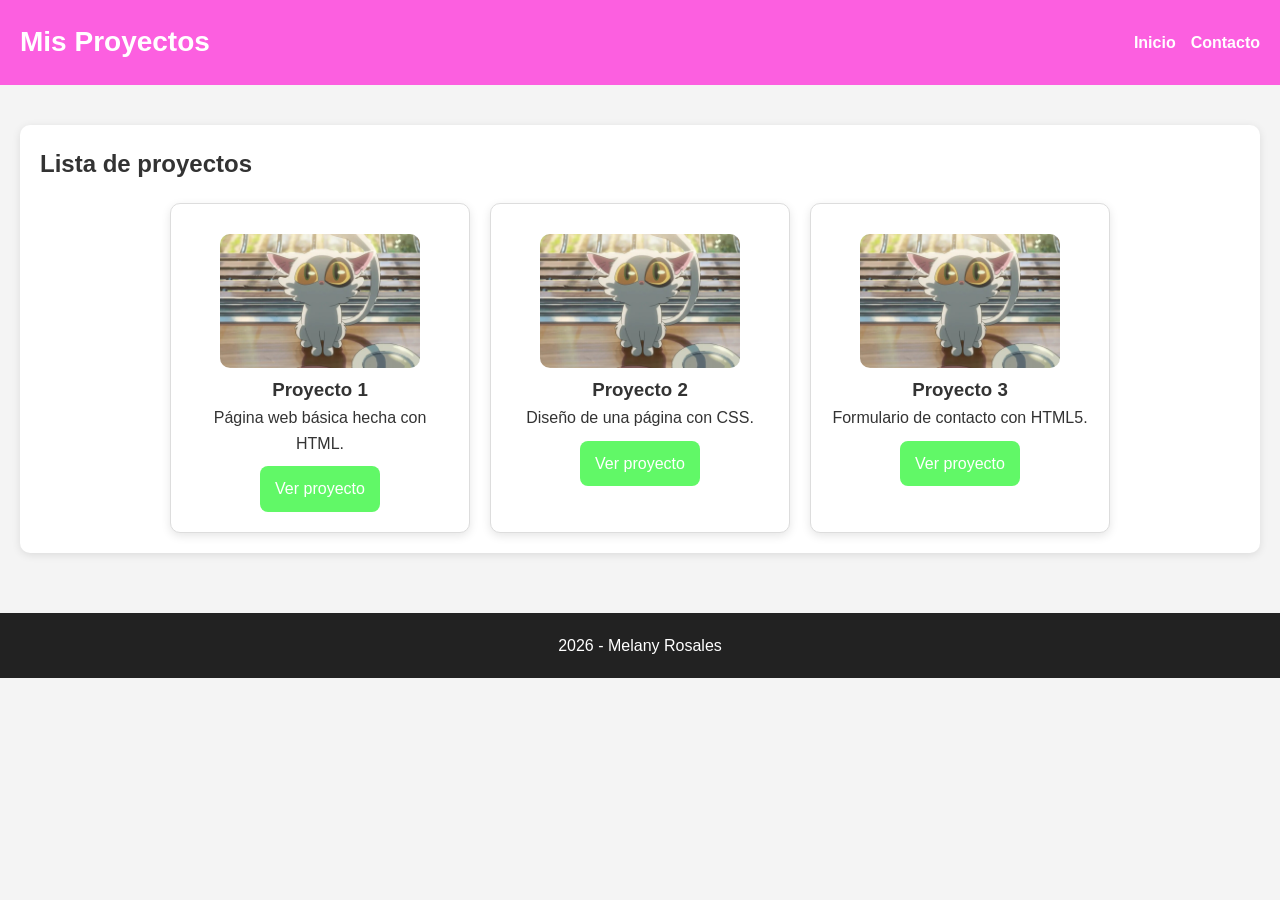
==== paginas/proyectos.html @ 5a08423c "Primer Commit" ====
<!DOCTYPE html>
<html lang="es">
<head>
    <meta charset="UTF-8">
    <meta name="viewport" content="width=device-width, initial-scale=1.0">
    <title>Proyectos</title>
    <link rel="stylesheet" href="../css/estilos.css">
</head>
<body>

<header>
    <h1>Mis Proyectos</h1>
    <nav>
        <ul>
            <li><a href="../index.html">Inicio</a></li>
            <li><a href="contacto.html">Contacto</a></li>
        </ul>
    </nav>
</header>

<main>
    <section>
        <h2>Lista de proyectos</h2>

        <div class="tarjetas-grid">
            <article class="tarjeta">
                <img src="../img/perfil.jpeg" alt="Proyecto 1" width="200">
                <h3>Proyecto 1</h3>
                <p>Página web básica hecha con HTML.</p>
                <a href="#">Ver proyecto</a>
            </article>

            <article class="tarjeta">
                <img src="../img/perfil.jpeg" alt="Proyecto 2" width="200">
                <h3>Proyecto 2</h3>
                <p>Diseño de una página con CSS.</p>
                <a href="#">Ver proyecto</a>
            </article>

            <article class="tarjeta">
                <img src="../img/perfil.jpeg" alt="Proyecto 3" width="200">
                <h3>Proyecto 3</h3>
                <p>Formulario de contacto con HTML5.</p>
                <a href="#">Ver proyecto</a>
            </article>
        </div>
    </section>
</main>

<footer>
    <p>2026 - Melany Rosales</p>
</footer>

</body>
</html>
---- css/estilos.css ----
* {
    margin: 0;
    padding: 0;
    box-sizing: border-box;
}

body {
    font-family: Arial, sans-serif;
    background-color: #f4f4f4;
    color: #333;
    line-height: 1.6;
}

header {
    display: flex;
    justify-content: space-between;
    align-items: center;
    background-color: #fc5fe0;
    color: white;
    padding: 20px;
    flex-wrap: wrap;
}

header h1 {
    font-size: 28px;
}

nav ul {
    list-style: none;
    display: flex;
    gap: 15px;
    flex-wrap: wrap;
}

nav a {
    color: white;
    text-decoration: none;
    font-weight: bold;
}

nav a:hover {
    color: #a588fd;
}

main {
    padding: 20px;
}

section{
    background-color: white;
    margin: 20px 0;
    padding: 20px;
    border-radius: 10px;
    box-shadow: 0 2px 8px rgba(0, 0, 0, 0.1);
}

img {
    max-width: 100%;
    border-radius: 10px;
    margin-top: 10px;
}

#habilidades ul {
    display: flex;
    gap: 10px;
    flex-wrap: wrap;
    list-style: none;
    margin-top: 15px;
}

#habilidades li {
    background-color: #cc7fff;
    color: white;
    padding: 10px 15px;
    border-radius: 20px;
}

.tarjetas-grid {
    display: flex;
    gap: 20px;
    flex-wrap: wrap;
    justify-content: center;
    margin-top: 20px;
}

.tarjeta {
    background-color: white;
    border: 1px solid #ddd;
    border-radius: 10px;
    box-shadow: 0 3px 10px rgba(0, 0, 0, 0.1);
    padding: 20px;
    width: 300px;
    text-align: center;
    transition: transform 0.2s;
}

.tarjeta:hover {
    transform: translateY(-4px);
}

.tarjeta a {
    display: inline-block;
    margin-top: 10px;
    background-color: #61f867;
    color: white;
    padding: 10px 15px;
    text-decoration: none;
    border-radius: 8px;
}

.tarjeta a:hover {
    background-color: #ff9cea;
}

form {
    margin-top: 20px;
}

fieldset {
    border: 2px solid #62ff8f;
    padding: 20px;
    border-radius: 10px;
}

legend {
    font-weight: bold;
    color: #ff5ff4;
}

label {
    display: block;
    margin-top: 10px;
}

input[type="text"],
input[type="email"],
input[type="tel"],
input[type="date"],
select,
textarea {
    width: 100%;
    padding: 10px;
    margin-top: 5px;
    margin-bottom: 10px;
    border: 1px solid #ccc;
    border-radius: 8px;
}

input[type="radio"],
input[type="checkbox"] {
    width: auto;
    margin-right: 5px;
}

input:focus,
select:focus,
textarea:focus {
    border-color: #f88eff;
    outline: none;
}

button {
    background-color: #ff5487;
    color: white;
    border: none;
    padding: 10px 16px;
    margin-right: 10px;
    border-radius: 8px;
    cursor: pointer;
}

button:hover {
    background-color: #d648ff;
}

footer {
    display: flex;
    justify-content: space-around;
    background-color: #222;
    color: white;
    padding: 20px;
    margin-top: 20px;
    flex-wrap: wrap;
}
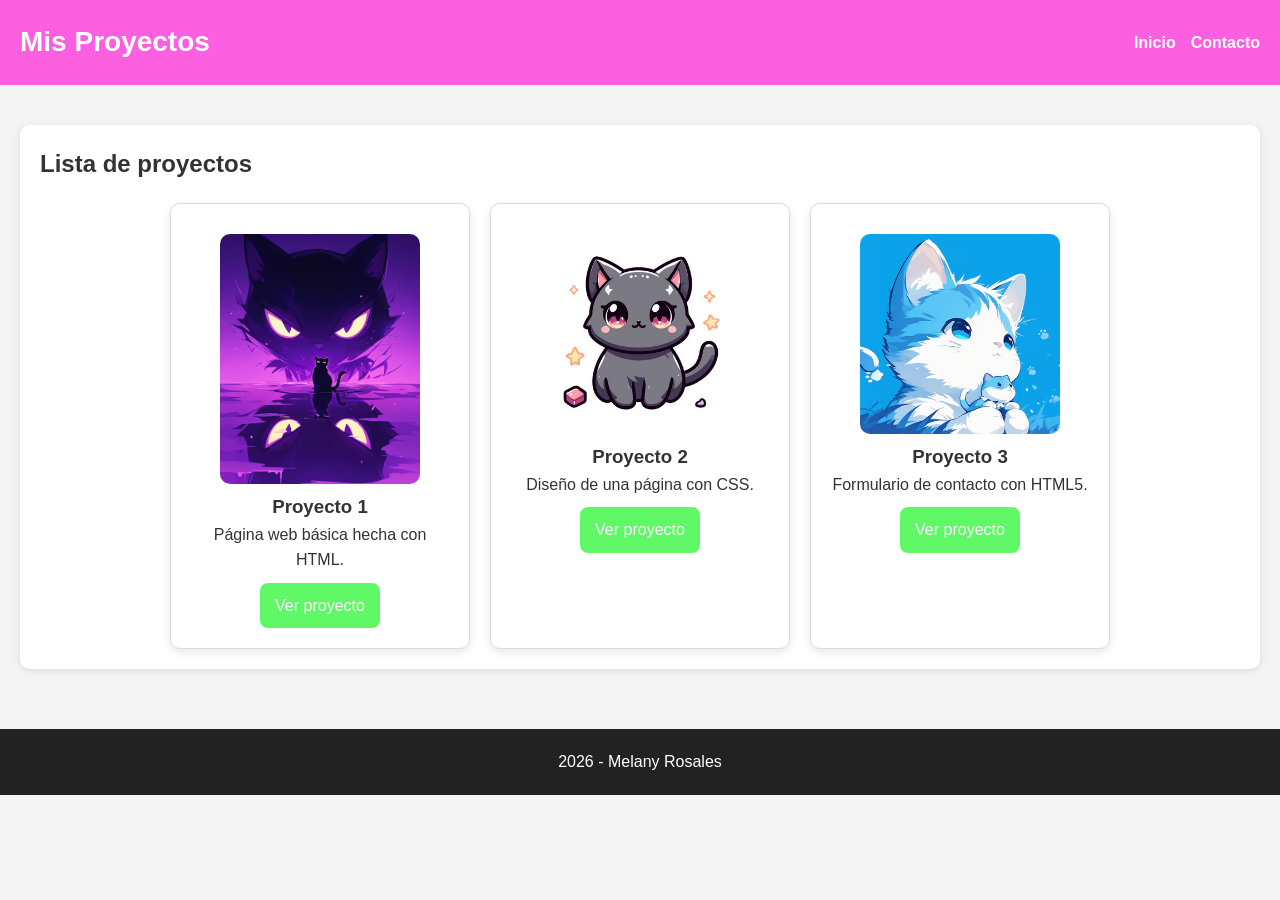
==== commit 89794874: "segundo commit" ====
--- a/paginas/proyectos.html
+++ b/paginas/proyectos.html
@@ -24,21 +24,21 @@
 
         <div class="tarjetas-grid">
             <article class="tarjeta">
-                <img src="../img/perfil.jpeg" alt="Proyecto 1" width="200">
+                <img src="../img/gatomorado.avif" alt="Proyecto 1" width="200">
                 <h3>Proyecto 1</h3>
                 <p>Página web básica hecha con HTML.</p>
                 <a href="#">Ver proyecto</a>
             </article>
 
             <article class="tarjeta">
-                <img src="../img/perfil.jpeg" alt="Proyecto 2" width="200">
+                <img src="../img/gatoGris.jpg" alt="Proyecto 2" width="200">
                 <h3>Proyecto 2</h3>
                 <p>Diseño de una página con CSS.</p>
                 <a href="#">Ver proyecto</a>
             </article>
 
             <article class="tarjeta">
-                <img src="../img/perfil.jpeg" alt="Proyecto 3" width="200">
+                <img src="../img/gatoceleste.avif" alt="Proyecto 3" width="200">
                 <h3>Proyecto 3</h3>
                 <p>Formulario de contacto con HTML5.</p>
                 <a href="#">Ver proyecto</a>
